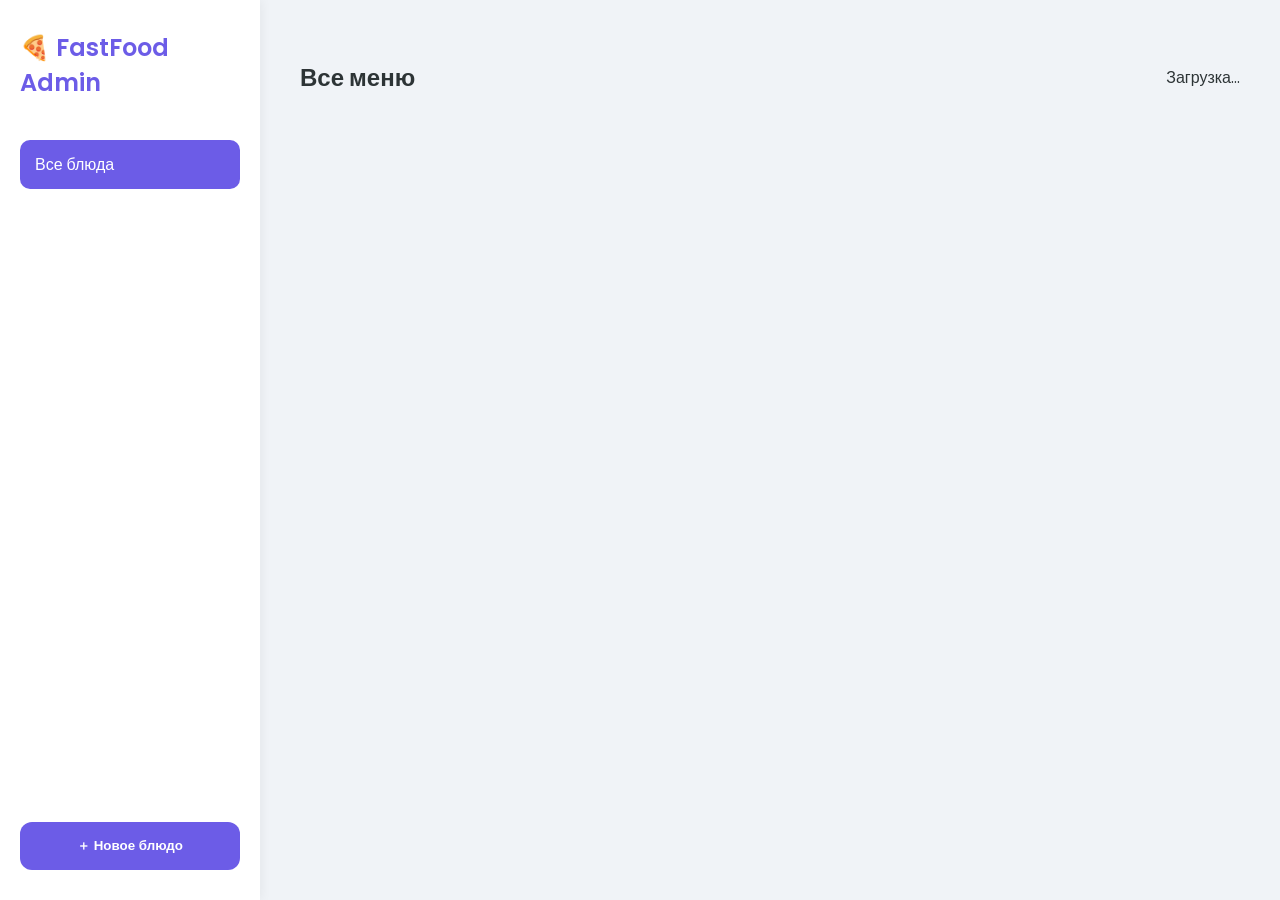
==== app/index.html @ 2ddbfd55 "get_food function improved" ====
<!DOCTYPE html>
<html lang="ru">
<head>
    <meta charset="UTF-8">
    <meta name="viewport" content="width=device-width, initial-scale=1.0">
    <title>Food Control Panel</title>
    <link rel="stylesheet" href="style.css">
    <link href="https://fonts.googleapis.com/css2?family=Poppins:wght@300;400;600&display=swap" rel="stylesheet">
</head>
<body>

    <div class="app-container">
        <aside class="sidebar">
            <div class="logo">🍕 FastFood Admin</div>
            <nav id="category-list">
                <div class="nav-item active" onclick="loadFood(); selectCategory(this)">Все блюда</div>
                </nav>
            <button class="add-main-btn" onclick="openModal('food-modal')">＋ Новое блюдо</button>
        </aside>

        <main class="main-content">
            <header class="top-bar">
                <h2 id="current-category-name">Все меню</h2>
                <div class="stats" id="stats-info">Загрузка...</div>
            </header>

            <div id="food-grid" class="food-grid">
                </div>
        </main>
    </div>

    <div id="food-modal" class="modal">
        <div class="modal-content">
            <h2 id="modal-title">Добавить блюдо</h2>
            <form id="food-form">
                <input type="hidden" id="edit-id">
                <div class="input-group">
                    <label>Название</label>
                    <input type="text" id="name" placeholder="Например: Чизбургер" required>
                </div>
                <div class="input-group">
                    <label>Цена (сум)</label>
                    <input type="number" id="price" required>
                </div>
                <div class="input-group">
                    <label>URL картинки</label>
                    <input type="text" id="image" placeholder="http://...">
                </div>
                <div class="input-group">
                    <label>Категория</label>
                    <select id="category_select" required></select>
                </div>
                <div class="modal-actions">
                    <button type="button" class="btn-cancel" onclick="closeModal('food-modal')">Отмена</button>
                    <button type="submit" class="btn-save">Сохранить</button>
                </div>
            </form>
        </div>
    </div>

    <script>
        const API_URL = "http://127.0.0.1:8000";

        // Помощники для модалок
        function openModal(id, editData = null) {
            document.getElementById(id).style.display = 'flex';
            if (editData) {
                document.getElementById('modal-title').innerText = "Редактировать";
                document.getElementById('edit-id').value = editData.id;
                document.getElementById('name').value = editData.name;
                document.getElementById('price').value = editData.price;
                document.getElementById('image').value = editData.image;
                document.getElementById('category_select').value = editData.category_id;
            } else {
                document.getElementById('modal-title').innerText = "Новое блюдо";
                document.getElementById('food-form').reset();
                document.getElementById('edit-id').value = "";
            }
        }

        function closeModal(id) { document.getElementById(id).style.display = 'none'; }

        function selectCategory(el) {
            document.querySelectorAll('.nav-item').forEach(item => item.classList.remove('active'));
            el.classList.add('active');
            document.getElementById('current-category-name').innerText = el.innerText;
        }

        // Загрузка категорий
        async function loadCategories() {
            const res = await fetch(`${API_URL}/category/`);
            const cats = await res.json();
            const nav = document.getElementById('category-list');
            const select = document.getElementById('category_select');

            cats.forEach(c => {
                const item = document.createElement('div');
                item.className = 'nav-item';
                item.innerText = c.name;
                item.onclick = () => { loadFood(c.id); selectCategory(item); };
                nav.appendChild(item);

                const opt = document.createElement('option');
                opt.value = c.id; opt.innerText = c.name;
                select.appendChild(opt);
            });
        }

        // Загрузка еды
        async function loadFood(catId = null) {
            let url = `${API_URL}/foods/` + (catId ? `?category_id=${catId}` : "");
            const res = await fetch(url);
            const data = await res.json();
            const grid = document.getElementById('food-grid');
            grid.innerHTML = "";

            document.getElementById('stats-info').innerText = `Найдено: ${data.length || 0}`;

            data.forEach(f => {
                const card = document.createElement('div');
                card.className = `food-card ${!f.is_stock ? 'out' : ''}`;
                card.innerHTML = `
                    <div class="card-img" style="background-image: url('${f.image}')">
                        <div class="card-overlay">
                            <button onclick='editFood(${JSON.stringify(f)})'>✏️</button>
                            <button onclick="deleteFood(${f.id})">🗑️</button>
                        </div>
                    </div>
                    <div class="card-body">
                        <h3>${f.name}</h3>
                        <p class="card-price">${f.price.toLocaleString()} сум</p>
                        <button class="status-btn" onclick="toggleStatus(${f.id})">
                            ${f.is_stock ? "В наличии" : "Нет в наличии"}
                        </button>
                    </div>
                `;
                grid.appendChild(card);
            });
        }

        // POST / PUT
        document.getElementById('food-form').onsubmit = async (e) => {
            e.preventDefault();
            const id = document.getElementById('edit-id').value;
            const data = {
                name: document.getElementById('name').value,
                price: parseInt(document.getElementById('price').value),
                image: document.getElementById('image').value,
                category_id: parseInt(document.getElementById('category_select').value)
            };

            const method = id ? 'PUT' : 'POST';
            const url = id ? `${API_URL}/foods/${id}` : `${API_URL}/foods/`;

            await fetch(url, {
                method: method,
                headers: { 'Content-Type': 'application/json' },
                body: JSON.stringify(data)
            });

            closeModal('food-modal');
            loadFood();
        };

        async function deleteFood(id) {
            if(confirm("Удалить?")) {
                await fetch(`${API_URL}/foods/${id}`, { method: 'DELETE' });
                loadFood();
            }
        }

        async function toggleStatus(id) {
            await fetch(`${API_URL}/foods/status/${id}`, { method: 'PUT' });
            loadFood();
        }

        function editFood(obj) { openModal('food-modal', obj); }

        loadCategories();
        loadFood();
    </script>
</body>
</html>
---- app/style.css ----
:root {
    --primary: #6c5ce7;
    --bg: #f0f3f7;
    --white: #ffffff;
    --text: #2d3436;
    --danger: #ff7675;
    --success: #55efc4;
}

* { box-sizing: border-box; }
body {
    margin: 0; font-family: 'Poppins', sans-serif;
    background: var(--bg); color: var(--text);
}

.app-container { display: flex; height: 100vh; }

/* Sidebar */
.sidebar {
    width: 260px; background: var(--white);
    padding: 30px 20px; display: flex; flex-direction: column;
    box-shadow: 2px 0 10px rgba(0,0,0,0.05);
}

.logo { font-size: 1.5rem; font-weight: 600; margin-bottom: 40px; color: var(--primary); }

.nav-item {
    padding: 12px 15px; border-radius: 10px; cursor: pointer;
    margin-bottom: 5px; transition: 0.3s; color: #636e72;
}

.nav-item:hover, .nav-item.active {
    background: var(--primary); color: white;
}

.add-main-btn {
    margin-top: auto; padding: 15px; border: none;
    background: var(--primary); color: white; border-radius: 12px;
    cursor: pointer; font-weight: 600;
}

/* Main Content */
.main-content { flex: 1; padding: 40px; overflow-y: auto; }

.top-bar {
    display: flex; justify-content: space-between; align-items: center;
    margin-bottom: 30px;
}

.food-grid {
    display: grid; grid-template-columns: repeat(auto-fill, minmax(220px, 1fr));
    gap: 25px;
}

/* Cards */
.food-card {
    background: var(--white); border-radius: 20px; overflow: hidden;
    transition: 0.3s; box-shadow: 0 10px 20px rgba(0,0,0,0.02);
}

.food-card:hover { transform: translateY(-10px); }

.card-img {
    height: 160px; background-size: cover; background-position: center;
    position: relative;
}

.card-overlay {
    position: absolute; top: 0; left: 0; width: 100%; height: 100%;
    background: rgba(0,0,0,0.4); display: flex; justify-content: center;
    align-items: center; gap: 15px; opacity: 0; transition: 0.3s;
}

.card-img:hover .card-overlay { opacity: 1; }

.card-overlay button {
    background: white; border: none; padding: 8px; border-radius: 50%;
    cursor: pointer; font-size: 1.2rem;
}

.card-body { padding: 20px; text-align: center; }
.card-price { color: var(--primary); font-weight: 600; font-size: 1.1rem; }

.status-btn {
    margin-top: 10px; padding: 5px 15px; border-radius: 20px;
    border: 1px solid #ddd; background: none; cursor: pointer; font-size: 0.8rem;
}

.food-card.out { filter: grayscale(1); opacity: 0.7; }

/* Modal */
.modal {
    display: none; position: fixed; top: 0; left: 0; width: 100%; height: 100%;
    background: rgba(0,0,0,0.6); backdrop-filter: blur(5px);
    justify-content: center; align-items: center; z-index: 1000;
}

.modal-content {
    background: white; padding: 30px; border-radius: 20px; width: 400px;
}

.input-group { display: flex; flex-direction: column; margin-bottom: 15px; }
.input-group label { font-size: 0.8rem; margin-bottom: 5px; color: #636e72; }
.input-group input, .input-group select {
    padding: 10px; border: 1px solid #eee; border-radius: 8px; background: #f9f9f9;
}

.modal-actions { display: flex; gap: 10px; margin-top: 20px; }
.btn-save { flex: 2; padding: 12px; background: var(--primary); color: white; border: none; border-radius: 10px; cursor: pointer; }
.btn-cancel { flex: 1; background: #eee; border: none; border-radius: 10px; cursor: pointer; }
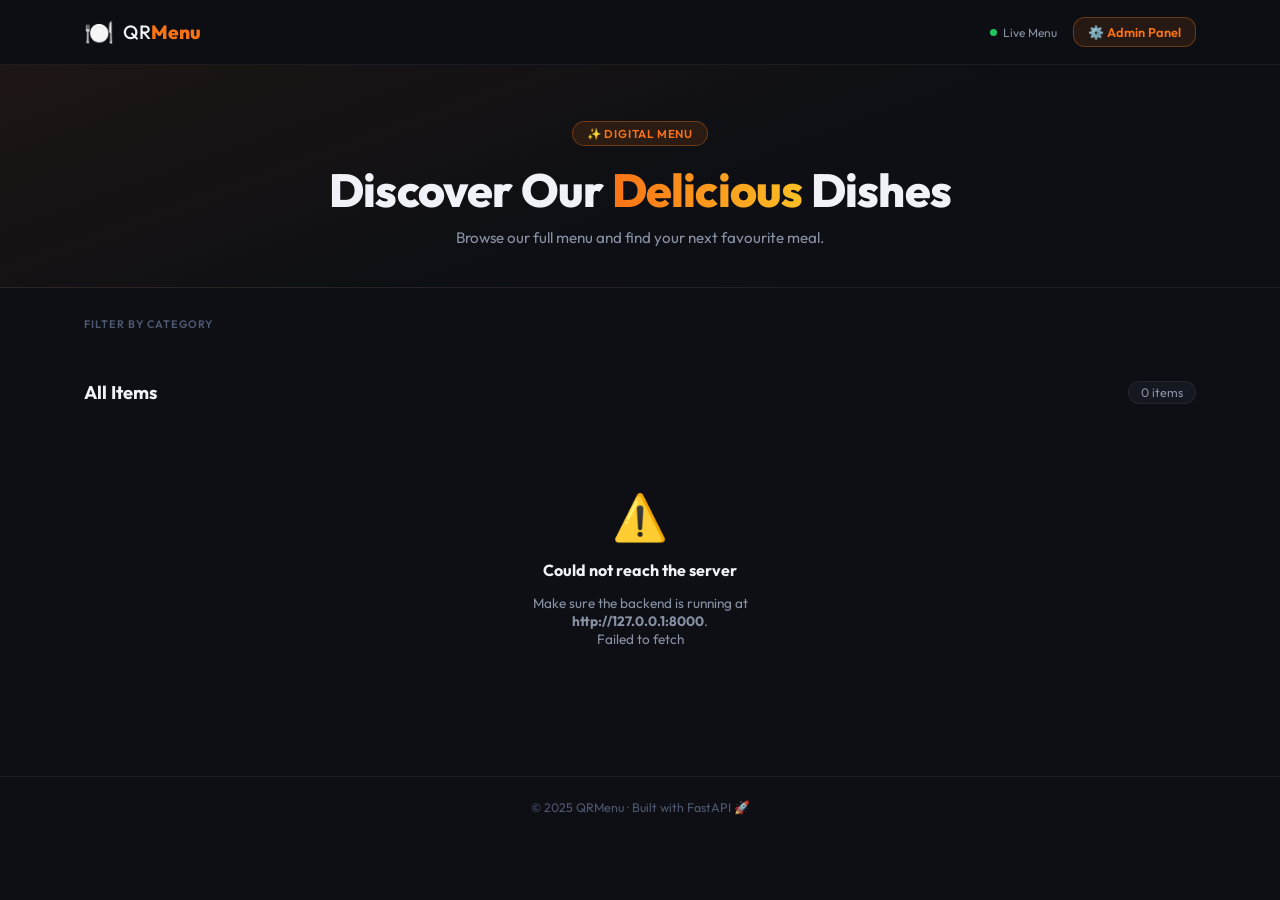
==== commit 4d36b33f: "get_food function improved and added frontend" ====
--- a/app/index.html
+++ b/app/index.html
@@ -1,183 +1,88 @@
 <!DOCTYPE html>
-<html lang="ru">
+<html lang="en">
+
 <head>
-    <meta charset="UTF-8">
-    <meta name="viewport" content="width=device-width, initial-scale=1.0">
-    <title>Food Control Panel</title>
-    <link rel="stylesheet" href="style.css">
-    <link href="https://fonts.googleapis.com/css2?family=Poppins:wght@300;400;600&display=swap" rel="stylesheet">
+    <meta charset="UTF-8" />
+    <meta name="viewport" content="width=device-width, initial-scale=1.0" />
+    <title>QR Menu</title>
+    <link rel="preconnect" href="https://fonts.googleapis.com" />
+    <link rel="preconnect" href="https://fonts.gstatic.com" crossorigin />
+    <link href="https://fonts.googleapis.com/css2?family=Outfit:wght@300;400;500;600;700;800&display=swap"
+        rel="stylesheet" />
+    <link rel="stylesheet" href="style.css" />
 </head>
+
 <body>
 
-    <div class="app-container">
-        <aside class="sidebar">
-            <div class="logo">🍕 FastFood Admin</div>
-            <nav id="category-list">
-                <div class="nav-item active" onclick="loadFood(); selectCategory(this)">Все блюда</div>
-                </nav>
-            <button class="add-main-btn" onclick="openModal('food-modal')">＋ Новое блюдо</button>
-        </aside>
+    <!-- HEADER -->
+    <header class="header">
+        <div class="header-inner">
+            <div class="logo">
+                <span class="logo-icon">🍽️</span>
+                <span class="logo-name">QR<b>Menu</b></span>
+            </div>
+            <div class="header-right">
+                <div class="live-badge"><span class="dot"></span> Live Menu</div>
+                <a href="admin.html" class="btn-admin">⚙️ Admin Panel</a>
+            </div>
+        </div>
+    </header>
 
-        <main class="main-content">
-            <header class="top-bar">
-                <h2 id="current-category-name">Все меню</h2>
-                <div class="stats" id="stats-info">Загрузка...</div>
-            </header>
+    <!-- HERO -->
+    <section class="hero">
+        <p class="hero-tag">✨ Digital Menu</p>
+        <h1>Discover Our <span class="accent">Delicious</span> Dishes</h1>
+        <p class="hero-sub">Browse our full menu and find your next favourite meal.</p>
+    </section>
 
-            <div id="food-grid" class="food-grid">
+    <!-- CATEGORIES -->
+    <section class="cat-section">
+        <p class="section-label">Filter by category</p>
+        <div class="pills" id="pills">
+            <div class="pill skeleton-pill"></div>
+            <div class="pill skeleton-pill"></div>
+            <div class="pill skeleton-pill"></div>
+        </div>
+    </section>
+
+    <!-- FOOD GRID -->
+    <main class="main">
+        <div class="grid-header">
+            <h2 id="sectionTitle">All Items</h2>
+            <span class="count-badge" id="countBadge">Loading…</span>
+        </div>
+        <div class="grid" id="grid">
+            <div class="card skeleton-card">
+                <div class="card-img sk"></div>
+                <div class="card-body">
+                    <div class="sk-line w50"></div>
+                    <div class="sk-line w80"></div>
+                    <div class="sk-line w40"></div>
                 </div>
-        </main>
-    </div>
+            </div>
+            <div class="card skeleton-card">
+                <div class="card-img sk"></div>
+                <div class="card-body">
+                    <div class="sk-line w50"></div>
+                    <div class="sk-line w80"></div>
+                    <div class="sk-line w40"></div>
+                </div>
+            </div>
+            <div class="card skeleton-card">
+                <div class="card-img sk"></div>
+                <div class="card-body">
+                    <div class="sk-line w50"></div>
+                    <div class="sk-line w80"></div>
+                    <div class="sk-line w40"></div>
+                </div>
+            </div>
+        </div>
+    </main>
 
-    <div id="food-modal" class="modal">
-        <div class="modal-content">
-            <h2 id="modal-title">Добавить блюдо</h2>
-            <form id="food-form">
-                <input type="hidden" id="edit-id">
-                <div class="input-group">
-                    <label>Название</label>
-                    <input type="text" id="name" placeholder="Например: Чизбургер" required>
-                </div>
-                <div class="input-group">
-                    <label>Цена (сум)</label>
-                    <input type="number" id="price" required>
-                </div>
-                <div class="input-group">
-                    <label>URL картинки</label>
-                    <input type="text" id="image" placeholder="http://...">
-                </div>
-                <div class="input-group">
-                    <label>Категория</label>
-                    <select id="category_select" required></select>
-                </div>
-                <div class="modal-actions">
-                    <button type="button" class="btn-cancel" onclick="closeModal('food-modal')">Отмена</button>
-                    <button type="submit" class="btn-save">Сохранить</button>
-                </div>
-            </form>
-        </div>
-    </div>
+    <!-- FOOTER -->
+    <footer><span>© 2025 QRMenu · Built with FastAPI 🚀</span></footer>
 
-    <script>
-        const API_URL = "http://127.0.0.1:8000";
+    <script src="app.js"></script>
+</body>
 
-        // Помощники для модалок
-        function openModal(id, editData = null) {
-            document.getElementById(id).style.display = 'flex';
-            if (editData) {
-                document.getElementById('modal-title').innerText = "Редактировать";
-                document.getElementById('edit-id').value = editData.id;
-                document.getElementById('name').value = editData.name;
-                document.getElementById('price').value = editData.price;
-                document.getElementById('image').value = editData.image;
-                document.getElementById('category_select').value = editData.category_id;
-            } else {
-                document.getElementById('modal-title').innerText = "Новое блюдо";
-                document.getElementById('food-form').reset();
-                document.getElementById('edit-id').value = "";
-            }
-        }
-
-        function closeModal(id) { document.getElementById(id).style.display = 'none'; }
-
-        function selectCategory(el) {
-            document.querySelectorAll('.nav-item').forEach(item => item.classList.remove('active'));
-            el.classList.add('active');
-            document.getElementById('current-category-name').innerText = el.innerText;
-        }
-
-        // Загрузка категорий
-        async function loadCategories() {
-            const res = await fetch(`${API_URL}/category/`);
-            const cats = await res.json();
-            const nav = document.getElementById('category-list');
-            const select = document.getElementById('category_select');
-
-            cats.forEach(c => {
-                const item = document.createElement('div');
-                item.className = 'nav-item';
-                item.innerText = c.name;
-                item.onclick = () => { loadFood(c.id); selectCategory(item); };
-                nav.appendChild(item);
-
-                const opt = document.createElement('option');
-                opt.value = c.id; opt.innerText = c.name;
-                select.appendChild(opt);
-            });
-        }
-
-        // Загрузка еды
-        async function loadFood(catId = null) {
-            let url = `${API_URL}/foods/` + (catId ? `?category_id=${catId}` : "");
-            const res = await fetch(url);
-            const data = await res.json();
-            const grid = document.getElementById('food-grid');
-            grid.innerHTML = "";
-
-            document.getElementById('stats-info').innerText = `Найдено: ${data.length || 0}`;
-
-            data.forEach(f => {
-                const card = document.createElement('div');
-                card.className = `food-card ${!f.is_stock ? 'out' : ''}`;
-                card.innerHTML = `
-                    <div class="card-img" style="background-image: url('${f.image}')">
-                        <div class="card-overlay">
-                            <button onclick='editFood(${JSON.stringify(f)})'>✏️</button>
-                            <button onclick="deleteFood(${f.id})">🗑️</button>
-                        </div>
-                    </div>
-                    <div class="card-body">
-                        <h3>${f.name}</h3>
-                        <p class="card-price">${f.price.toLocaleString()} сум</p>
-                        <button class="status-btn" onclick="toggleStatus(${f.id})">
-                            ${f.is_stock ? "В наличии" : "Нет в наличии"}
-                        </button>
-                    </div>
-                `;
-                grid.appendChild(card);
-            });
-        }
-
-        // POST / PUT
-        document.getElementById('food-form').onsubmit = async (e) => {
-            e.preventDefault();
-            const id = document.getElementById('edit-id').value;
-            const data = {
-                name: document.getElementById('name').value,
-                price: parseInt(document.getElementById('price').value),
-                image: document.getElementById('image').value,
-                category_id: parseInt(document.getElementById('category_select').value)
-            };
-
-            const method = id ? 'PUT' : 'POST';
-            const url = id ? `${API_URL}/foods/${id}` : `${API_URL}/foods/`;
-
-            await fetch(url, {
-                method: method,
-                headers: { 'Content-Type': 'application/json' },
-                body: JSON.stringify(data)
-            });
-
-            closeModal('food-modal');
-            loadFood();
-        };
-
-        async function deleteFood(id) {
-            if(confirm("Удалить?")) {
-                await fetch(`${API_URL}/foods/${id}`, { method: 'DELETE' });
-                loadFood();
-            }
-        }
-
-        async function toggleStatus(id) {
-            await fetch(`${API_URL}/foods/status/${id}`, { method: 'PUT' });
-            loadFood();
-        }
-
-        function editFood(obj) { openModal('food-modal', obj); }
-
-        loadCategories();
-        loadFood();
-    </script>
-</body>
 </html>
--- a/app/style.css
+++ b/app/style.css
@@ -1,110 +1,511 @@
+/* ── TOKENS ──────────────────────────────── */
 :root {
-    --primary: #6c5ce7;
-    --bg: #f0f3f7;
-    --white: #ffffff;
-    --text: #2d3436;
-    --danger: #ff7675;
-    --success: #55efc4;
-}
-
-* { box-sizing: border-box; }
+    --bg: #0d0f14;
+    --surface: #151820;
+    --card: #1b1e29;
+    --card-h: #21263a;
+    --accent: #f97316;
+    --accent-g: rgba(249, 115, 22, .22);
+    --accent-m: rgba(249, 115, 22, .11);
+    --txt1: #f0f2f8;
+    --txt2: #8892a4;
+    --txt3: #4e5870;
+    --border: rgba(255, 255, 255, .06);
+    --br-acc: rgba(249, 115, 22, .35);
+    --r-md: 12px;
+    --r-lg: 20px;
+}
+
+*,
+*::before,
+*::after {
+    box-sizing: border-box;
+    margin: 0;
+    padding: 0
+}
+
+img {
+    display: block;
+    width: 100%
+}
+
+button {
+    cursor: pointer;
+    font-family: inherit;
+    border: none;
+    outline: none
+}
+
+a {
+    text-decoration: none
+}
+
 body {
-    margin: 0; font-family: 'Poppins', sans-serif;
-    background: var(--bg); color: var(--text);
-}
-
-.app-container { display: flex; height: 100vh; }
-
-/* Sidebar */
-.sidebar {
-    width: 260px; background: var(--white);
-    padding: 30px 20px; display: flex; flex-direction: column;
-    box-shadow: 2px 0 10px rgba(0,0,0,0.05);
-}
-
-.logo { font-size: 1.5rem; font-weight: 600; margin-bottom: 40px; color: var(--primary); }
-
-.nav-item {
-    padding: 12px 15px; border-radius: 10px; cursor: pointer;
-    margin-bottom: 5px; transition: 0.3s; color: #636e72;
-}
-
-.nav-item:hover, .nav-item.active {
-    background: var(--primary); color: white;
-}
-
-.add-main-btn {
-    margin-top: auto; padding: 15px; border: none;
-    background: var(--primary); color: white; border-radius: 12px;
-    cursor: pointer; font-weight: 600;
-}
-
-/* Main Content */
-.main-content { flex: 1; padding: 40px; overflow-y: auto; }
-
-.top-bar {
-    display: flex; justify-content: space-between; align-items: center;
-    margin-bottom: 30px;
-}
-
-.food-grid {
-    display: grid; grid-template-columns: repeat(auto-fill, minmax(220px, 1fr));
-    gap: 25px;
-}
-
-/* Cards */
-.food-card {
-    background: var(--white); border-radius: 20px; overflow: hidden;
-    transition: 0.3s; box-shadow: 0 10px 20px rgba(0,0,0,0.02);
-}
-
-.food-card:hover { transform: translateY(-10px); }
+    font-family: 'Outfit', sans-serif;
+    background: var(--bg);
+    color: var(--txt1);
+    -webkit-font-smoothing: antialiased;
+    min-height: 100vh
+}
+
+/* ── HEADER ──────────────────────────────── */
+.header {
+    position: sticky;
+    top: 0;
+    z-index: 50;
+    background: rgba(13, 15, 20, .88);
+    backdrop-filter: blur(18px);
+    -webkit-backdrop-filter: blur(18px);
+    border-bottom: 1px solid var(--border)
+}
+
+.header-inner {
+    max-width: 1160px;
+    margin: 0 auto;
+    padding: 0 1.5rem;
+    height: 64px;
+    display: flex;
+    align-items: center;
+    justify-content: space-between
+}
+
+.logo {
+    display: flex;
+    align-items: center;
+    gap: 9px
+}
+
+.logo-icon {
+    font-size: 1.5rem
+}
+
+.logo-name {
+    font-size: 1.2rem;
+    font-weight: 500;
+    color: var(--txt1)
+}
+
+.logo-name b {
+    color: var(--accent);
+    font-weight: 800
+}
+
+.header-right {
+    display: flex;
+    align-items: center;
+    gap: 1rem
+}
+
+.live-badge {
+    font-size: .75rem;
+    color: var(--txt2);
+    display: flex;
+    align-items: center;
+    gap: 6px
+}
+
+.dot {
+    width: 7px;
+    height: 7px;
+    border-radius: 50%;
+    background: #22c55e;
+    animation: blink 2s infinite
+}
+
+@keyframes blink {
+
+    0%,
+    100% {
+        opacity: 1
+    }
+
+    50% {
+        opacity: .35
+    }
+}
+
+.btn-admin {
+    font-size: .8rem;
+    font-weight: 600;
+    padding: 6px 14px;
+    background: var(--accent-m);
+    color: var(--accent);
+    border: 1px solid var(--br-acc);
+    border-radius: var(--r-md);
+    transition: all .18s ease;
+}
+
+.btn-admin:hover {
+    background: var(--accent);
+    color: #fff;
+    box-shadow: 0 0 14px var(--accent-g)
+}
+
+/* ── HERO ────────────────────────────────── */
+.hero {
+    padding: 3.5rem 1.5rem 2.5rem;
+    text-align: center;
+    background: linear-gradient(160deg, rgba(249, 115, 22, .07) 0%, transparent 55%);
+    border-bottom: 1px solid var(--border)
+}
+
+.hero-tag {
+    display: inline-block;
+    font-size: .72rem;
+    font-weight: 600;
+    letter-spacing: .8px;
+    text-transform: uppercase;
+    color: var(--accent);
+    background: var(--accent-m);
+    border: 1px solid var(--br-acc);
+    border-radius: 999px;
+    padding: 4px 14px;
+    margin-bottom: 1.1rem
+}
+
+.hero h1 {
+    font-size: clamp(1.9rem, 5vw, 2.9rem);
+    font-weight: 800;
+    letter-spacing: -.8px;
+    line-height: 1.15;
+    margin-bottom: .7rem
+}
+
+.hero h1 .accent {
+    background: linear-gradient(90deg, var(--accent), #fbbf24);
+    -webkit-background-clip: text;
+    -webkit-text-fill-color: transparent;
+    background-clip: text
+}
+
+.hero-sub {
+    font-size: .95rem;
+    color: var(--txt2)
+}
+
+/* ── CATEGORY PILLS ──────────────────────── */
+.cat-section {
+    max-width: 1160px;
+    margin: 0 auto;
+    padding: 1.8rem 1.5rem .5rem
+}
+
+.section-label {
+    font-size: .68rem;
+    font-weight: 600;
+    letter-spacing: 1px;
+    text-transform: uppercase;
+    color: var(--txt3);
+    margin-bottom: .8rem
+}
+
+.pills {
+    display: flex;
+    flex-wrap: wrap;
+    gap: .45rem
+}
+
+.pill {
+    padding: 6px 15px;
+    border-radius: 999px;
+    font-size: .85rem;
+    font-weight: 500;
+    background: var(--card);
+    color: var(--txt2);
+    border: 1px solid var(--border);
+    transition: all .18s ease;
+    display: inline-flex;
+    align-items: center;
+    gap: 6px;
+    cursor: pointer
+}
+
+.pill:hover {
+    background: var(--card-h);
+    color: var(--txt1)
+}
+
+.pill.active {
+    background: var(--accent);
+    color: #fff;
+    border-color: transparent;
+    box-shadow: 0 0 18px var(--accent-g)
+}
+
+.pill .num {
+    font-size: .68rem;
+    font-weight: 700;
+    background: rgba(255, 255, 255, .18);
+    padding: 1px 6px;
+    border-radius: 999px
+}
+
+.skeleton-pill {
+    width: 80px;
+    height: 34px;
+    animation: sk 1.4s infinite;
+    border-radius: 999px;
+    background: var(--card)
+}
+
+/* ── MAIN ────────────────────────────────── */
+.main {
+    max-width: 1160px;
+    margin: 0 auto;
+    padding: 1.8rem 1.5rem 4rem
+}
+
+.grid-header {
+    display: flex;
+    align-items: center;
+    justify-content: space-between;
+    margin-bottom: 1.3rem
+}
+
+.grid-header h2 {
+    font-size: 1.15rem;
+    font-weight: 700
+}
+
+.count-badge {
+    font-size: .78rem;
+    color: var(--txt2);
+    background: var(--surface);
+    border: 1px solid var(--border);
+    padding: 3px 12px;
+    border-radius: 999px
+}
+
+/* ── GRID ────────────────────────────────── */
+.grid {
+    display: grid;
+    grid-template-columns: repeat(auto-fill, minmax(255px, 1fr));
+    gap: 1.1rem
+}
+
+/* ── CARD ────────────────────────────────── */
+.card {
+    background: var(--card);
+    border: 1px solid var(--border);
+    border-radius: var(--r-lg);
+    overflow: hidden;
+    display: flex;
+    flex-direction: column;
+    transition: transform .2s, box-shadow .2s, border-color .2s;
+    animation: fadeUp .35s ease both
+}
+
+.card:hover {
+    transform: translateY(-5px);
+    box-shadow: 0 8px 28px rgba(0, 0, 0, .4), 0 0 0 1px var(--br-acc);
+    border-color: var(--br-acc)
+}
+
+@keyframes fadeUp {
+    from {
+        opacity: 0;
+        transform: translateY(14px)
+    }
+
+    to {
+        opacity: 1;
+        transform: translateY(0)
+    }
+}
 
 .card-img {
-    height: 160px; background-size: cover; background-position: center;
-    position: relative;
-}
-
-.card-overlay {
-    position: absolute; top: 0; left: 0; width: 100%; height: 100%;
-    background: rgba(0,0,0,0.4); display: flex; justify-content: center;
-    align-items: center; gap: 15px; opacity: 0; transition: 0.3s;
-}
-
-.card-img:hover .card-overlay { opacity: 1; }
-
-.card-overlay button {
-    background: white; border: none; padding: 8px; border-radius: 50%;
-    cursor: pointer; font-size: 1.2rem;
-}
-
-.card-body { padding: 20px; text-align: center; }
-.card-price { color: var(--primary); font-weight: 600; font-size: 1.1rem; }
-
-.status-btn {
-    margin-top: 10px; padding: 5px 15px; border-radius: 20px;
-    border: 1px solid #ddd; background: none; cursor: pointer; font-size: 0.8rem;
-}
-
-.food-card.out { filter: grayscale(1); opacity: 0.7; }
-
-/* Modal */
-.modal {
-    display: none; position: fixed; top: 0; left: 0; width: 100%; height: 100%;
-    background: rgba(0,0,0,0.6); backdrop-filter: blur(5px);
-    justify-content: center; align-items: center; z-index: 1000;
-}
-
-.modal-content {
-    background: white; padding: 30px; border-radius: 20px; width: 400px;
-}
-
-.input-group { display: flex; flex-direction: column; margin-bottom: 15px; }
-.input-group label { font-size: 0.8rem; margin-bottom: 5px; color: #636e72; }
-.input-group input, .input-group select {
-    padding: 10px; border: 1px solid #eee; border-radius: 8px; background: #f9f9f9;
-}
-
-.modal-actions { display: flex; gap: 10px; margin-top: 20px; }
-.btn-save { flex: 2; padding: 12px; background: var(--primary); color: white; border: none; border-radius: 10px; cursor: pointer; }
-.btn-cancel { flex: 1; background: #eee; border: none; border-radius: 10px; cursor: pointer; }+    width: 100%;
+    aspect-ratio: 16/10;
+    overflow: hidden;
+    background: var(--surface);
+    position: relative
+}
+
+.card-img img {
+    width: 100%;
+    height: 100%;
+    object-fit: cover;
+    transition: transform .38s ease
+}
+
+.card:hover .card-img img {
+    transform: scale(1.07)
+}
+
+.card-placeholder {
+    width: 100%;
+    height: 100%;
+    display: flex;
+    align-items: center;
+    justify-content: center;
+    font-size: 2.2rem;
+    background: linear-gradient(135deg, var(--surface), var(--card))
+}
+
+.stock-badge {
+    position: absolute;
+    top: 9px;
+    right: 9px;
+    font-size: .65rem;
+    font-weight: 700;
+    letter-spacing: .5px;
+    text-transform: uppercase;
+    padding: 3px 9px;
+    border-radius: 999px
+}
+
+.in-stock {
+    background: rgba(34, 197, 94, .15);
+    color: #4ade80;
+    border: 1px solid rgba(34, 197, 94, .3)
+}
+
+.no-stock {
+    background: rgba(239, 68, 68, .15);
+    color: #f87171;
+    border: 1px solid rgba(239, 68, 68, .3)
+}
+
+.card-body {
+    padding: 1rem 1.1rem 1.2rem;
+    display: flex;
+    flex-direction: column;
+    gap: .4rem;
+    flex: 1
+}
+
+.card-cat {
+    font-size: .68rem;
+    font-weight: 600;
+    letter-spacing: .7px;
+    text-transform: uppercase;
+    color: var(--accent)
+}
+
+.card-name {
+    font-size: .97rem;
+    font-weight: 700;
+    line-height: 1.3;
+    color: var(--txt1)
+}
+
+.card-price {
+    margin-top: auto;
+    padding-top: .6rem;
+    border-top: 1px solid var(--border);
+    display: flex;
+    align-items: center;
+    justify-content: space-between
+}
+
+.price-label {
+    font-size: .7rem;
+    color: var(--txt3)
+}
+
+.price-val {
+    font-size: 1.05rem;
+    font-weight: 700;
+    color: var(--accent)
+}
+
+/* ── EMPTY / ERROR ───────────────────────── */
+.state {
+    grid-column: 1/-1;
+    padding: 4rem 2rem;
+    display: flex;
+    flex-direction: column;
+    align-items: center;
+    gap: .9rem;
+    text-align: center
+}
+
+.state-icon {
+    font-size: 2.8rem
+}
+
+.state-title {
+    font-size: 1rem;
+    font-weight: 700
+}
+
+.state-msg {
+    font-size: .85rem;
+    color: var(--txt2);
+    max-width: 340px
+}
+
+/* ── SKELETON ────────────────────────────── */
+.skeleton-card {
+    animation: sk 1.4s infinite
+}
+
+.sk {
+    background: var(--surface)
+}
+
+.sk-line {
+    height: 11px;
+    border-radius: 999px;
+    background: var(--surface);
+    margin-bottom: .55rem
+}
+
+.w80 {
+    width: 80%
+}
+
+.w50 {
+    width: 50%
+}
+
+.w40 {
+    width: 40%
+}
+
+@keyframes sk {
+
+    0%,
+    100% {
+        opacity: 1
+    }
+
+    50% {
+        opacity: .45
+    }
+}
+
+/* ── FOOTER ──────────────────────────────── */
+footer {
+    text-align: center;
+    padding: 1.4rem;
+    border-top: 1px solid var(--border);
+    font-size: .78rem;
+    color: var(--txt3)
+}
+
+/* ── SCROLLBAR ───────────────────────────── */
+::-webkit-scrollbar {
+    width: 5px
+}
+
+::-webkit-scrollbar-track {
+    background: var(--bg)
+}
+
+::-webkit-scrollbar-thumb {
+    background: #252936;
+    border-radius: 999px
+}
+
+/* ── RESPONSIVE ──────────────────────────── */
+@media(max-width:600px) {
+    .hero {
+        padding: 2.5rem 1rem 2rem
+    }
+
+    .cat-section,
+    .main {
+        padding-inline: 1rem
+    }
+}
